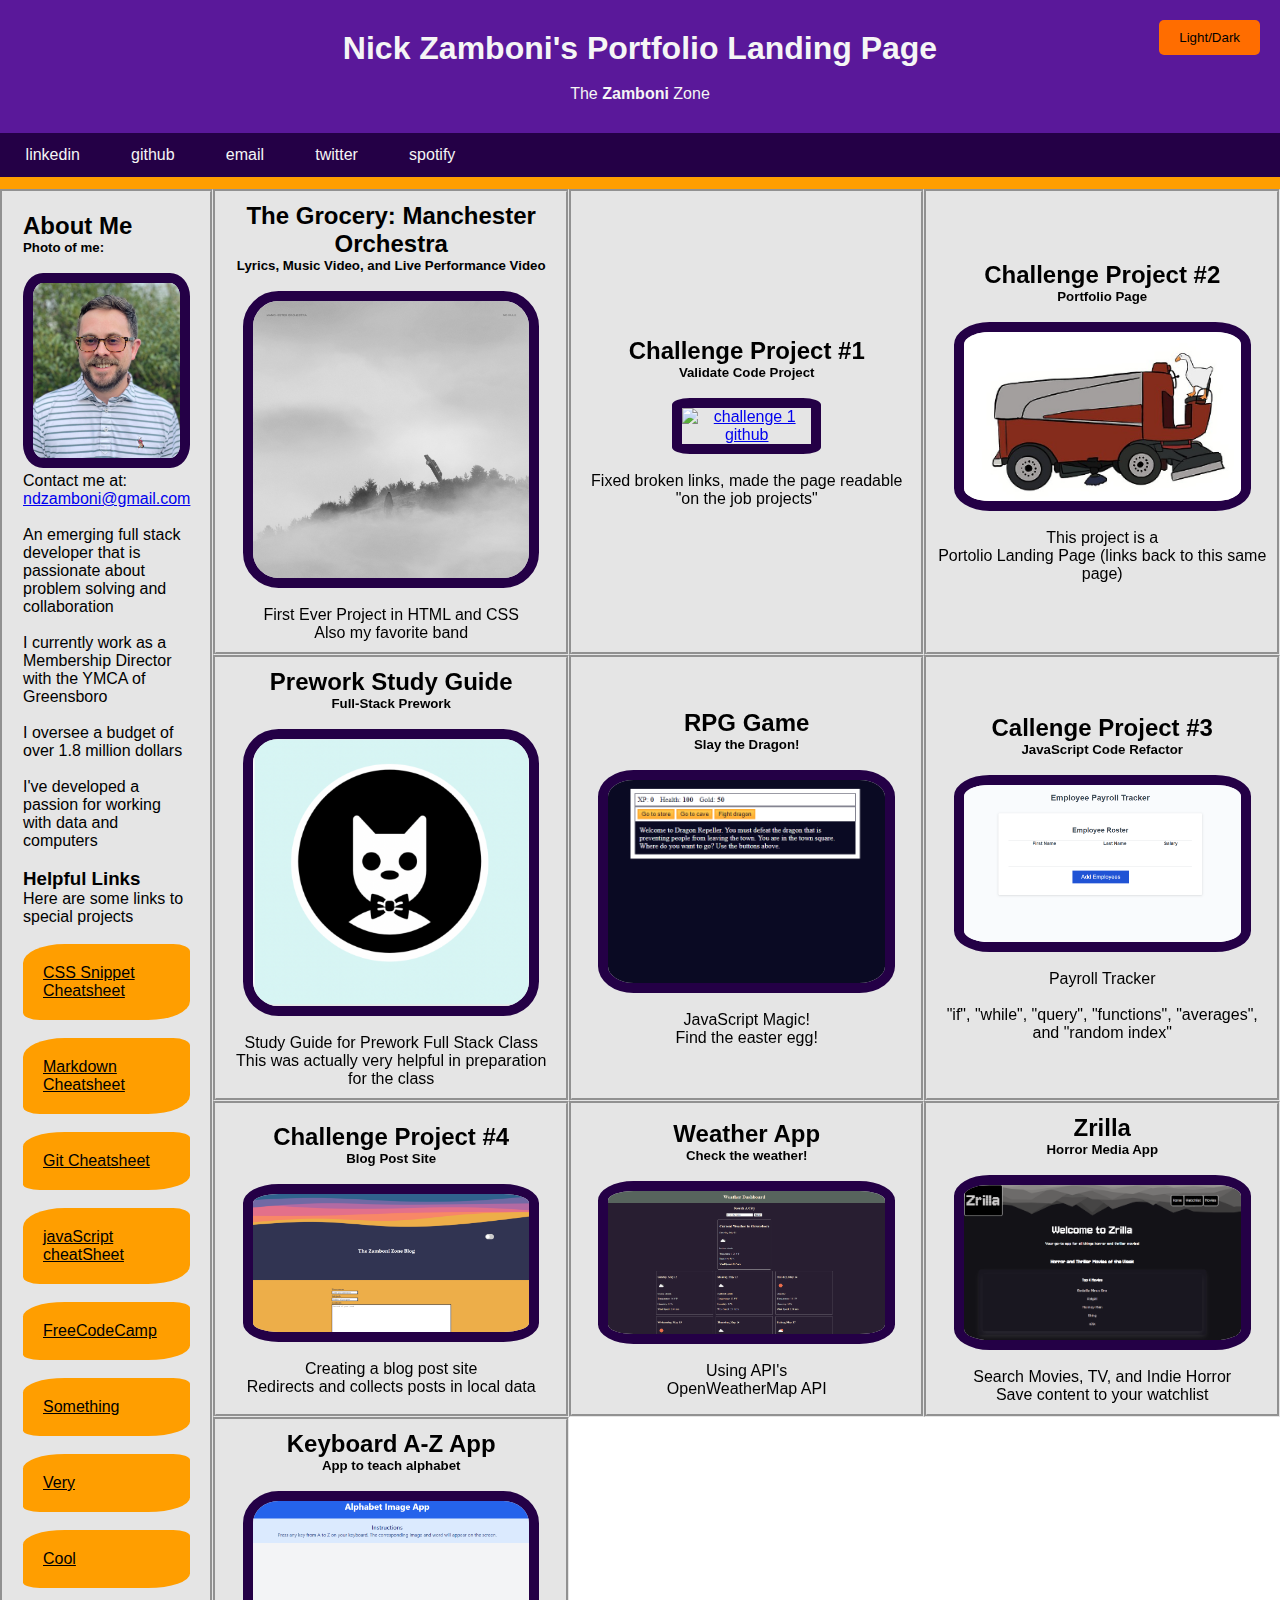
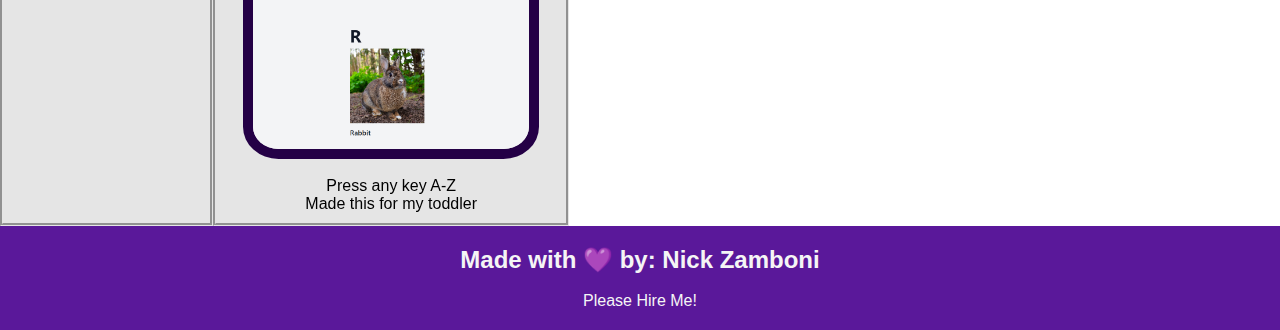
==== index.html @ e7d5af4b "added keyboard app card" ====
<!DOCTYPE html>
<html lang="en">
<head>
    <meta charset="UTF-8">
    <meta name="viewport" content="width=device-width, initial-scale=1.0">
    <link rel="stylesheet" type="text/css" href="./assets/style.css">
    <title>Nick Zamboni Portfolio</title>
</head>
<!-- let's have some fun -->
<body>
    
  <header>
    <h1 class="page-title">
    Nick Zamboni's Portfolio Landing Page
    </h1>
    <br>
    <p>The <b>Zamboni</b> Zone</p>
    <button id="mode-toggle" onclick="toggleMode()">Light/Dark</button>
  </header>
<!-- navbar can be expanded with more functions and eventually some javascript -->
  <section id="navbar">  
    <div class="navbar">
      <a href="https://www.linkedin.com/in/nick-zamboni-44664b10b/" target="_blank">linkedin</a>
      <a href="https://github.com/ndzamboni/portfolio-landing-page.git" target="_blank">github</a>
      <a href="mailto: ndzamboni@gmail.com" target="_blank">email</a>
      <a href="https://twitter.com/NickZamb" target="_blank">twitter</a>
      <a href="https://open.spotify.com/user/mqeznc6ib1rad4lov2ofrbyak?si=52d5e1c45fd34571" target="_blank">spotify</a>
      
    </div>
  </section>
<!-- vanity color under navbar -->
  <section 
    class="under-nav">
  </section>
    <!-- side column with bio and useful links. Look to make interactive eventually -->
  <div id="zamboni" class="row">
    <div class="side">
      <h2 id="about-me">About Me</h2>
      <h5>Photo of me:</h5>
      <br>
      <a href="https://www.linkedin.com/in/nick-zamboni-44664b10b/" 
        target="_blank">
        <img class="profile" 
        src="./assets/pfp.jpg" 
        alt="profile picture"></a>
      <br>
      <p id="contact-me">Contact me at: <a element class=email href="mailto:ndzamboni@gmail.com">ndzamboni@gmail.com</a></p>
      <br>
      <p>An emerging full stack developer that is passionate about problem solving and collaboration</p>
      <br>
      <p>I currently work as a Membership Director with the YMCA of Greensboro</p>
      <br>
      <p>I oversee a budget of over 1.8 million dollars</p>
      <br>
      <p>I've developed a passion for working with data and computers</p>
      <br>
<!-- helpful links. eventually will link the css cheatsheet from the mini project-->
    <h3>Helpful Links</h3>
    <p>Here are some links to special projects</p><br>
    <div class="imgg">
      <a href="https://ndzamboni.github.io/css-cheatsheet/"
      target="_blank">CSS Snippet Cheatsheet</a></div>
      <br>
    <div class="imgg">
      <a href="https://www.markdownguide.org/cheat-sheet/" 
      target="_blank">Markdown Cheatsheet</a></div>
      <br>
    <div class="imgg">
      <a href="https://education.github.com/git-cheat-sheet-education.pdf"
      target="_blank">Git Cheatsheet</a></div>
      <br>
    <div class="imgg">
      <a href="https://quickref.me/javascript.html"
      target="_blank">javaScript cheatSheet</a></div>
      <br>
    <div class="imgg">
      <a href="https://www.freecodecamp.org/"
      target="_blank">FreeCodeCamp</a></div>
      <br>
    <div class="imgg"><a href="#zamboni">Something</a>
    </div>
    <br>
    <div class="imgg"><a href="#zamboni">Very</a>
    </div>
    <br>
    <div class="imgg"><a href="#zamboni">Cool</a>
    </div>
    <br>
  </div>
<!-- main content and project cards -->
<!-- card 1 -->
  <div class="content">
    <div id="band" class="main">
    <h2>The Grocery: Manchester Orchestra</h2>
    <h5>Lyrics, Music Video, and Live Performance Video</h5>
    <br>
    <a href="https://ndzamboni.github.io/manchester-orchestra/" 
      target="_blank">
      <img class="fog" 
      src="./assets/fog.jpg" 
      alt="album art"></a><br> 
    <p>First Ever Project in HTML and CSS</p>
    <p>Also my favorite band</p>
  </div> 
<!-- card 2 -->
  <div id="challenge-1" class="main">
    <h2>Challenge Project #1</h2>
    <h5>Validate Code Project</h5>
    <br>
    <a href="https://ndzamboni.github.io/zamboni-challenge-1/" 
      target="_blank">
      <img class="fog" 
      src="./assets/digital-marketing-meeting.jpg" 
      alt="challenge 1 github"></a><br>
    <p>Fixed broken links, made the page readable</p>
    <p>"on the job projects"</p>
  </div>
<!-- card 3 -->
  <div id="challenge-2" class="main">
    <h2>Challenge Project #2</h2>
    <h5>Portfolio Page</h5><br>
    <a href="#" 
      target="_blank">
      <!-- neat trick if you target blank without a href it goes back to same page which works great for this instance -->
      <img class="fog" 
      src="./assets/goosezam.PNG" 
      alt="challenge 1 github"></a><br>
    <p>This project is a</p>
    <p>Portolio Landing Page (links back to this same page)</p>
  </div>
<!-- card 4 -->
  <div id="prework" class="main">
    <h2>Prework Study Guide</h2>
    <h5>Full-Stack Prework</h5><br>
    <a href="https://ndzamboni.github.io/prework-study-guide/" 
      target="_blank">
      <img class="fog" 
      src="./assets/bowtie-cat.png" 
      alt="bowtie cat"></a><br>
    <p>Study Guide for Prework Full Stack Class</p>
    <p>This was actually very helpful in preparation for the class</p>
  </div>
<!-- card 5 -->
<div id="rpg" class="main">
  <h2>RPG Game</h2>
  <h5>Slay the Dragon!</h5><br>
  <a href="https://ndzamboni.github.io/java-rpg/" 
    target="_blank">
    <img class="fog" 
    src="./assets/rpg.PNG" 
    alt="rpg dragon"></a><br>
  <p>JavaScript Magic!</p>
  <p>Find the easter egg!</p>
  </div> 
<!-- card 6 -->
  <div id="challenge-3" class="main">
    <h2>Callenge Project #3</h2>
    <h5>JavaScript Code Refactor</h5><br>
    <a href="https://ndzamboni.github.io/challenge-3/" 
      target="_blank">
      <img class="fog" 
      src="./assets/payroll.PNG" 
      alt="payroll tracker"></a><br>
    <p>Payroll Tracker</p><br>
    <p>"if", "while", "query", "functions", "averages", and "random index"
    </p>
  </div> 
<!-- card 7 -->
<div id="challenge-4" class="main">
  <h2>Challenge Project #4</h2>
  <h5>Blog Post Site</h5>
  <br>
  <a href="https://ndzamboni.github.io/challenge-4/" 
    target="_blank">
    <img class="fog" 
    src="./assets/blog-screenshot.PNG" 
    alt="blog sit"></a><br> 
  <p>Creating a blog post site</p>
  <p>Redirects and collects posts in local data</p>
</div> 
<!-- card 8 -->
<div id="weather" class="main">
  <h2>Weather App</h2>
  <h5>Check the weather!</h5><br>
  <a href="https://ndzamboni.github.io/challenge-6/" 
    target="_blank">
    <img class="fog" 
    src="./assets/weather-app.PNG" 
    alt="weather app"></a><br>
  <p>Using API's</p>
  <p>OpenWeatherMap API</p>
</div>
<!-- card 9 -->
<div id="zrilla" class="main">
  <h2>Zrilla</h2>
  <h5>Horror Media App</h5><br>
  <a href="https://zrilla-app.github.io/zrilla/" 
    target="_blank">
    <img class="fog" 
    src="./assets/zrilla.PNG" 
    alt="bowtie cat"></a><br>
  <p>Search Movies, TV, and Indie Horror</p>
  <p>Save content to your watchlist</p>
</div>
<!-- card 10 -->
<div id="keyboard" class="main">
  <h2>Keyboard A-Z App</h2>
  <h5>App to teach alphabet</h5><br>
  <a href="https://ndzamboni.github.io/keyboard-app/" 
    target="_blank">
    <img class="fog" 
    src="./assets/keyboardApp.PNG" 
    alt="alphabet app"></a><br>
  <p>Press any key A-Z</p>
  <p>Made this for my toddler</p>
</div> 
  </div>
  </div>
<!-- looking good -->
<div class="footer">
  <h2>Made with 💜 by: Nick Zamboni</h2>
  <br>
  <p>Please Hire Me!</p>
</div>
<script src="./landingpage.js"></script>
</body>
</html>
---- assets/style.css ----
* {
  box-sizing: border-box;
  margin: 0px;
}

body {
  font-family: "Helvetica", Arial, sans-serif;
  margin: 0;
}

header {
  padding: 30px;
  text-align: center;
  background: #5A189A;
  color: whitesmoke;
}

.navbar {
  display: flex;
  background: #240046;
}

.navbar a {
  color: whitesmoke;
  padding: 1% 2%;
  text-decoration: none;
  text-align: center;
  transition: box-shadow 0.5s ease;
  border-radius: 30% 10%;
}

.navbar a:hover {
  background-color: #FF6D00;
  background-size: 50%;
  color: black;
  transition: box-shadow .5s ease;
  box-shadow: 0 0 10px 5px #FF6D00;
}

.main:hover {
  background-color: #240046;
  background-size: 50%;
  color: whitesmoke;
}

.main img:hover {
  color: whitesmoke;
  transition: box-shadow .5s ease;
  box-shadow: 0 0 10px 5px #FF9E00;
}

.under-nav {
  background: #FF9E00;
  padding: .5%;
}

.row {
  display: flex;
}

.side {
  flex: 10%;
  flex-direction: column;
  background-color: #e5e5e5;
  padding: 20px;
  border: #e5e5e5;
  border-style:groove;
}

.main {
  flex: 1;
  background-color: #e5e5e5;
  padding: 10px;
  display: flex;
  flex-direction: column;
  justify-content: center;
  align-items: center;
  border: #e5e5e5;
  border-style:groove;
  text-align: center;
  /* border-radius: 10%; */
}

.main > a > img {
  width: 90%;
  max-width: 90%;
  height: auto;
}

.main > a {
  display: flex;
  justify-content: center;
  align-items: center;
}

.content {
  display: grid;
  grid-template-columns: repeat(3 ,1fr);
}

.imgg {
  background-color: #FF9E00;
  width: auto;
  padding: 20px;
  border-radius: 25% 10%;
}

.profile {
  width: 100%;
  height: auto;
  border: solid;
  border-width: 10px;  
  border-radius: 12%;
  border-color:#240046;
}

.profile:hover {
  transition: box-shadow .5s ease;
  box-shadow: 0 0 10px 5px #240046;
}

ul {
  list-style-type: none;
}

.fog {
  width: 50%;
  height: auto;
  border: solid;
  border-width: 10px;  
  border-radius: 12%;
  border-color:#240046;
}  

.imgg a {
  color: black;
}

.imgg a:visited {
  color: black;
}

.imgg a:hover {
  color: #5A189A;
}

.imgg a:active {
  color: #5A189A;
}

@media (max-width: 768px) {
.fog {
  width: 100%;
  }
}

.footer {
  padding: 20px;
  text-align: center;
  background: #5A189A;
  color: whitesmoke;
  
}

@media screen and (max-width: 700px) {
  .row, .navbar, .footer, .content, .main {   
    flex-direction: column;
  }
}

@media (max-width: 768px) {
  .profile {
    width: 50%;
  }
}

@media screen and (max-width: 768px) {
  .content {
    display: flex;
    flex-direction: column;
  }

  .main {
    flex:none;
    width: 100%;
  }
} 

.content {
  perspective: 1000px; /* Add perspective for 3D effect */
}

.main {
  transition: transform 0.5s ease-out; /* Transition for smooth movement */
}

* {
  transition: background-color 0.5s ease, color 0.5s ease;
}

.dark-mode .main{
  background-color: #11001C;
  color: #ffffff;
  border-color: #11001C;
  transition: background-color 0.5s ease, color 0.5s ease;
  transition: transform 0.5s ease-out;
}

.dark-mode .side{
  background-color: #11001C;
  color: #ffffff;
  border-color: #11001C;
  transition: background-color 0.5s ease, color 0.5s ease;
}

.dark-mode .content{
  background-color: #131316;
  color: #ffffff;
  transition: background-color 0.5s ease, color 0.5s ease;
}

.dark-mode img{
  border-color: #FF6D00;
  transition: border-color 0.5s ease, color 0.5s ease
}

.dark-mode .navbar{
  background-color: #290025;
  transition: background-color 0.5s ease, color 0.5s ease;
}

.dark-mode header{
  background-color: #11001C;
  color: #ffffff;
  transition: background-color 0.5s ease, color 0.5s ease;
}

.dark-mode .under-nav{
  background-color: #FF6D00;
  transition: background-color 0.5s ease, color 0.5s ease;
}

.dark-mode .footer{
  background-color: #11001C;
  color: #ffffff;
  transition: background-color 0.5s ease, color 0.5s ease;
}

.light-mode{
  background-color: #ffffff;
  color: #000000;
  transition: background-color 0.5s ease, color 0.5s ease;
}

#mode-toggle {
  position: fixed;
  top: 20px; 
  right: 20px; 
  padding: 10px 20px;
  background-color: #FF6D00;
  color: black;
  border: none;
  border-radius: 5px;
  cursor: pointer;
  transition: background-color 0.3s ease, color 0.3s ease; 
}

#mode-toggle:hover {
  background-color: #5A189A;
  color: white;
}
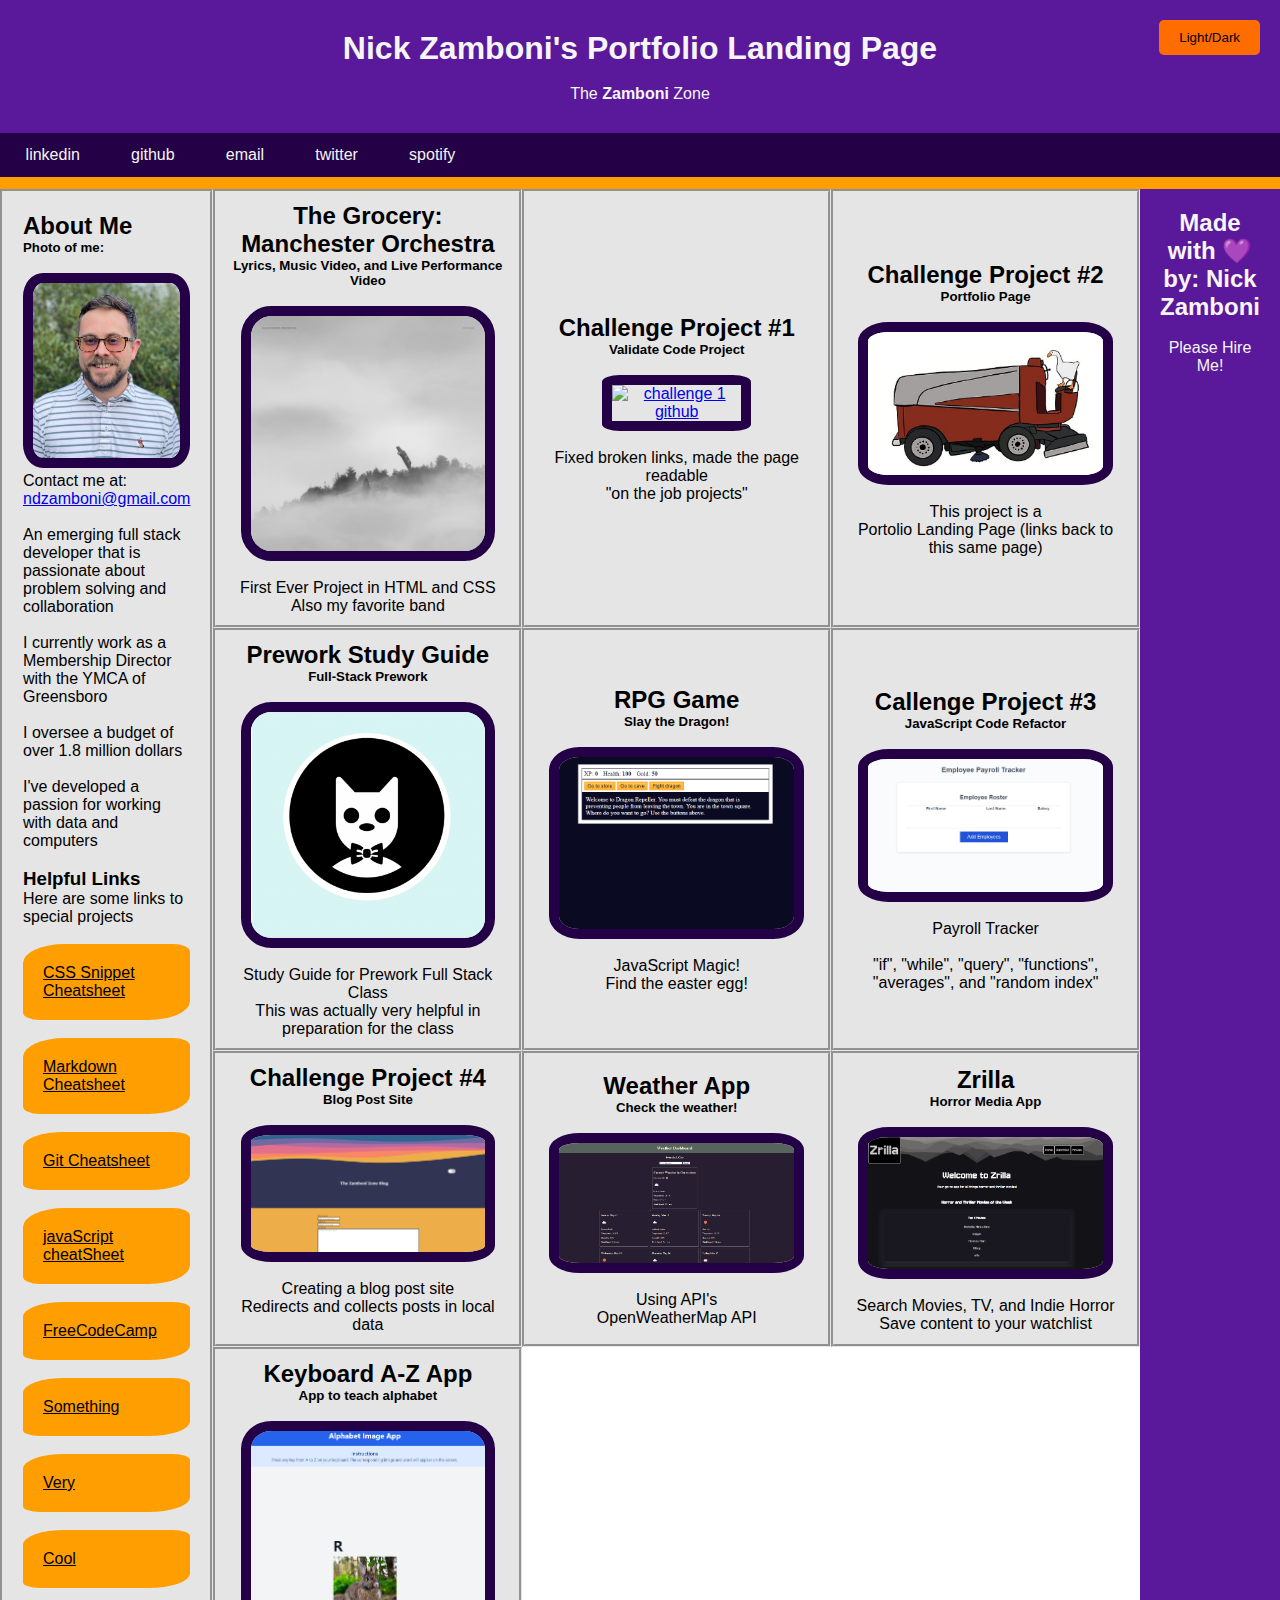
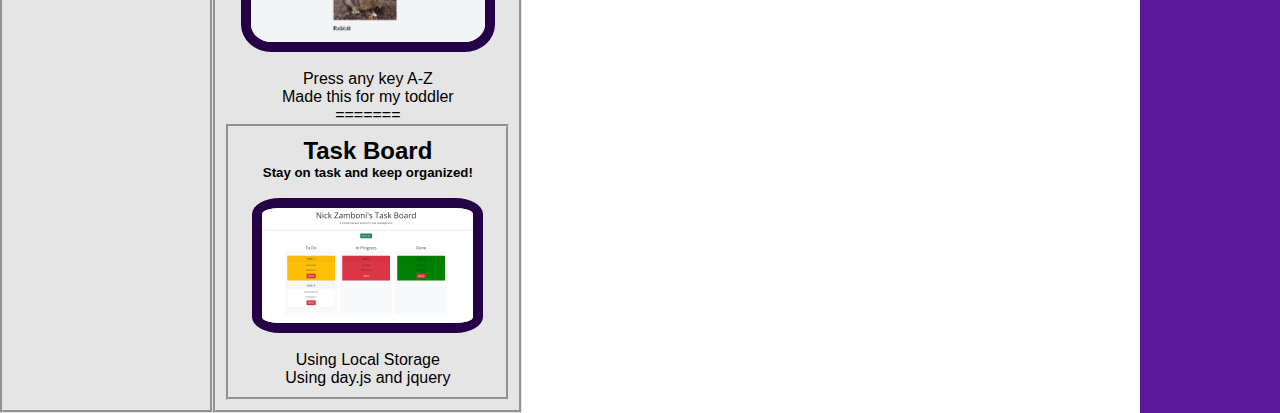
==== commit dce9dfeb: "Merge branch 'main' into added-zrilla" ====
--- a/index.html
+++ b/index.html
@@ -191,6 +191,7 @@
   <p>OpenWeatherMap API</p>
 </div>
 <!-- card 9 -->
+
 <div id="zrilla" class="main">
   <h2>Zrilla</h2>
   <h5>Horror Media App</h5><br>
@@ -213,6 +214,18 @@
     alt="alphabet app"></a><br>
   <p>Press any key A-Z</p>
   <p>Made this for my toddler</p>
+=======
+<div id="task-board" class="main">
+  <h2>Task Board</h2>
+  <h5>Stay on task and keep organized!</h5><br>
+  <a href="https://ndzamboni.github.io/challenge-5/" 
+    target="_blank">
+    <img class="fog" 
+    src="./assets/kanban.PNG" 
+    alt="kanban board"></a><br>
+  <p>Using Local Storage</p>
+  <p>Using day.js and jquery</p>
+
 </div> 
   </div>
   </div>
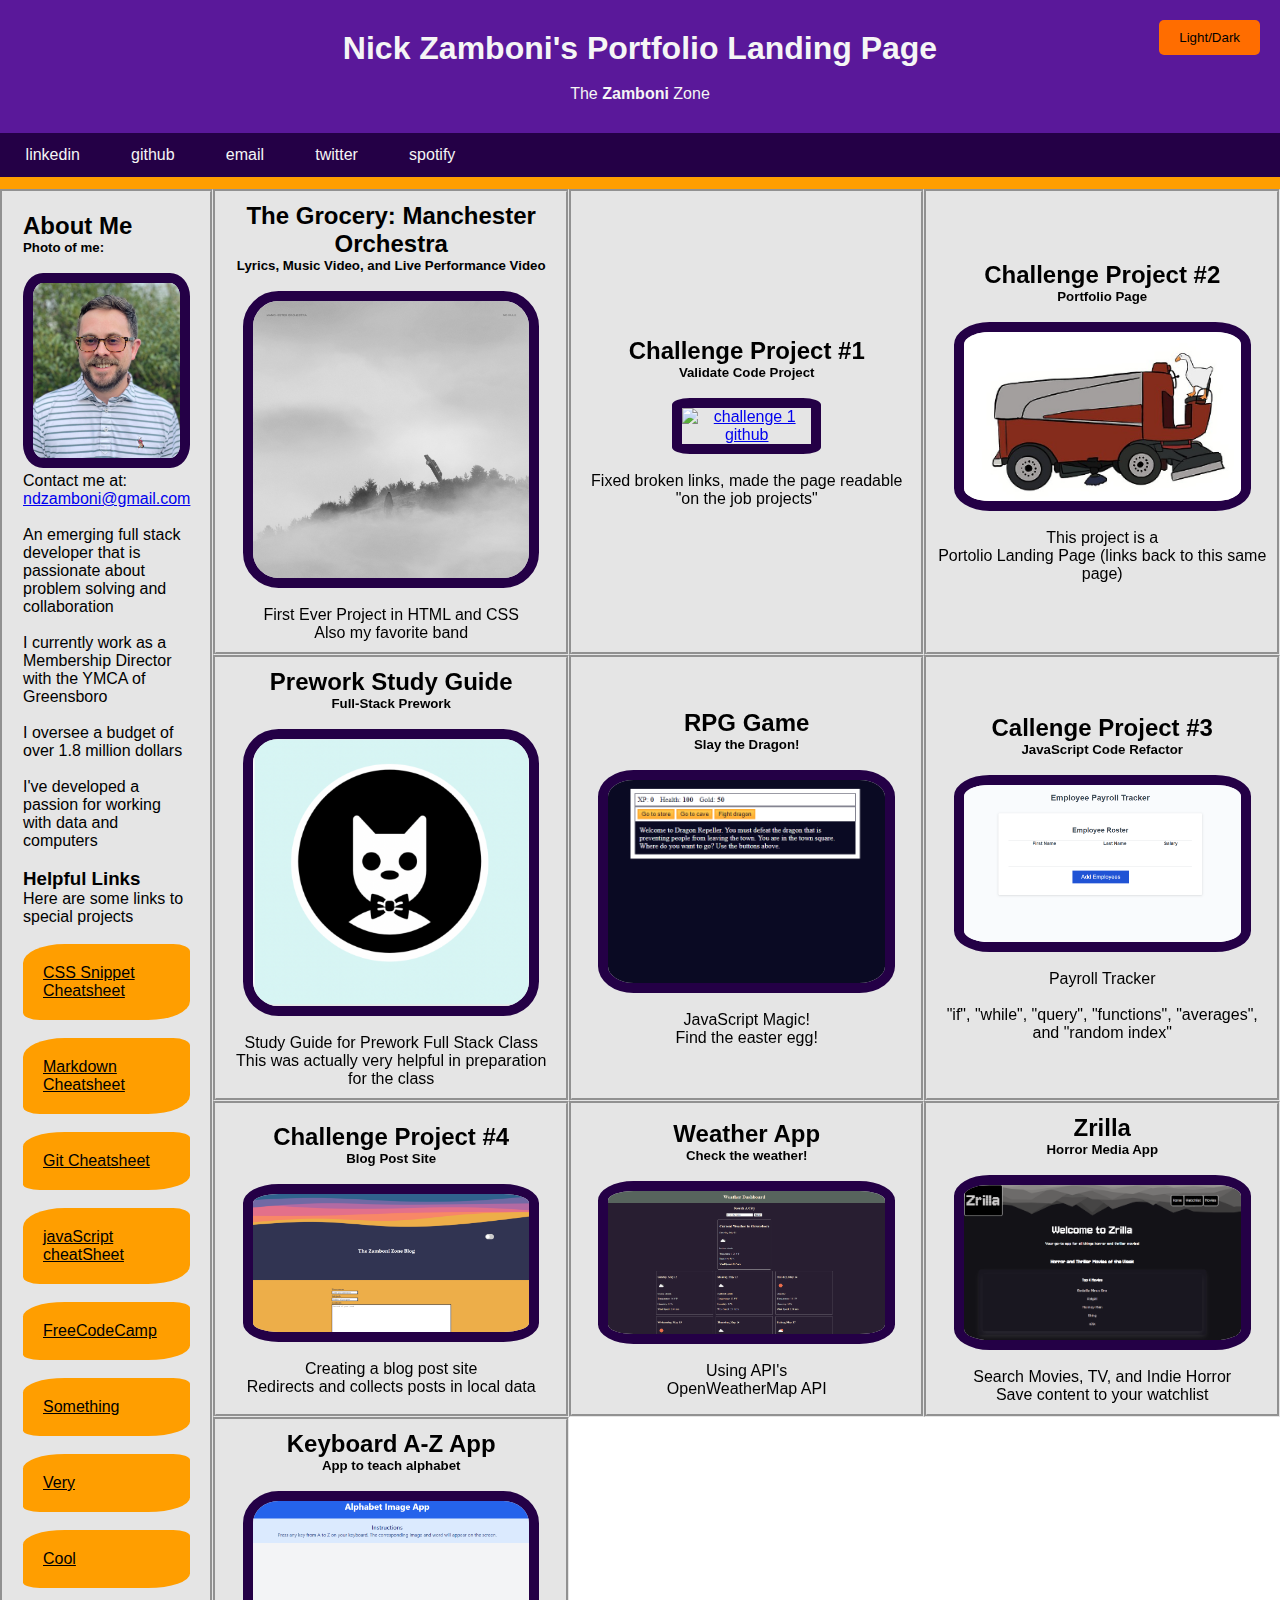
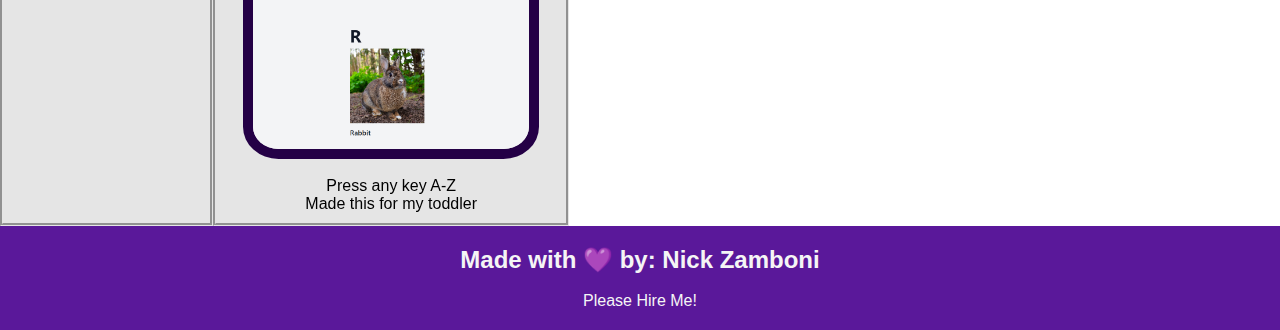
==== commit d81c6652: "does this work?" ====
--- a/index.html
+++ b/index.html
@@ -4,7 +4,7 @@
     <meta charset="UTF-8">
     <meta name="viewport" content="width=device-width, initial-scale=1.0">
     <link rel="stylesheet" type="text/css" href="./assets/style.css">
-    <title>Nick Zamboni Portfolio</title>
+    <title>Nick Zamboni Portfolio!</title>
 </head>
 <!-- let's have some fun -->
 <body>
@@ -191,7 +191,6 @@
   <p>OpenWeatherMap API</p>
 </div>
 <!-- card 9 -->
-
 <div id="zrilla" class="main">
   <h2>Zrilla</h2>
   <h5>Horror Media App</h5><br>
@@ -214,18 +213,6 @@
     alt="alphabet app"></a><br>
   <p>Press any key A-Z</p>
   <p>Made this for my toddler</p>
-=======
-<div id="task-board" class="main">
-  <h2>Task Board</h2>
-  <h5>Stay on task and keep organized!</h5><br>
-  <a href="https://ndzamboni.github.io/challenge-5/" 
-    target="_blank">
-    <img class="fog" 
-    src="./assets/kanban.PNG" 
-    alt="kanban board"></a><br>
-  <p>Using Local Storage</p>
-  <p>Using day.js and jquery</p>
-
 </div> 
   </div>
   </div>
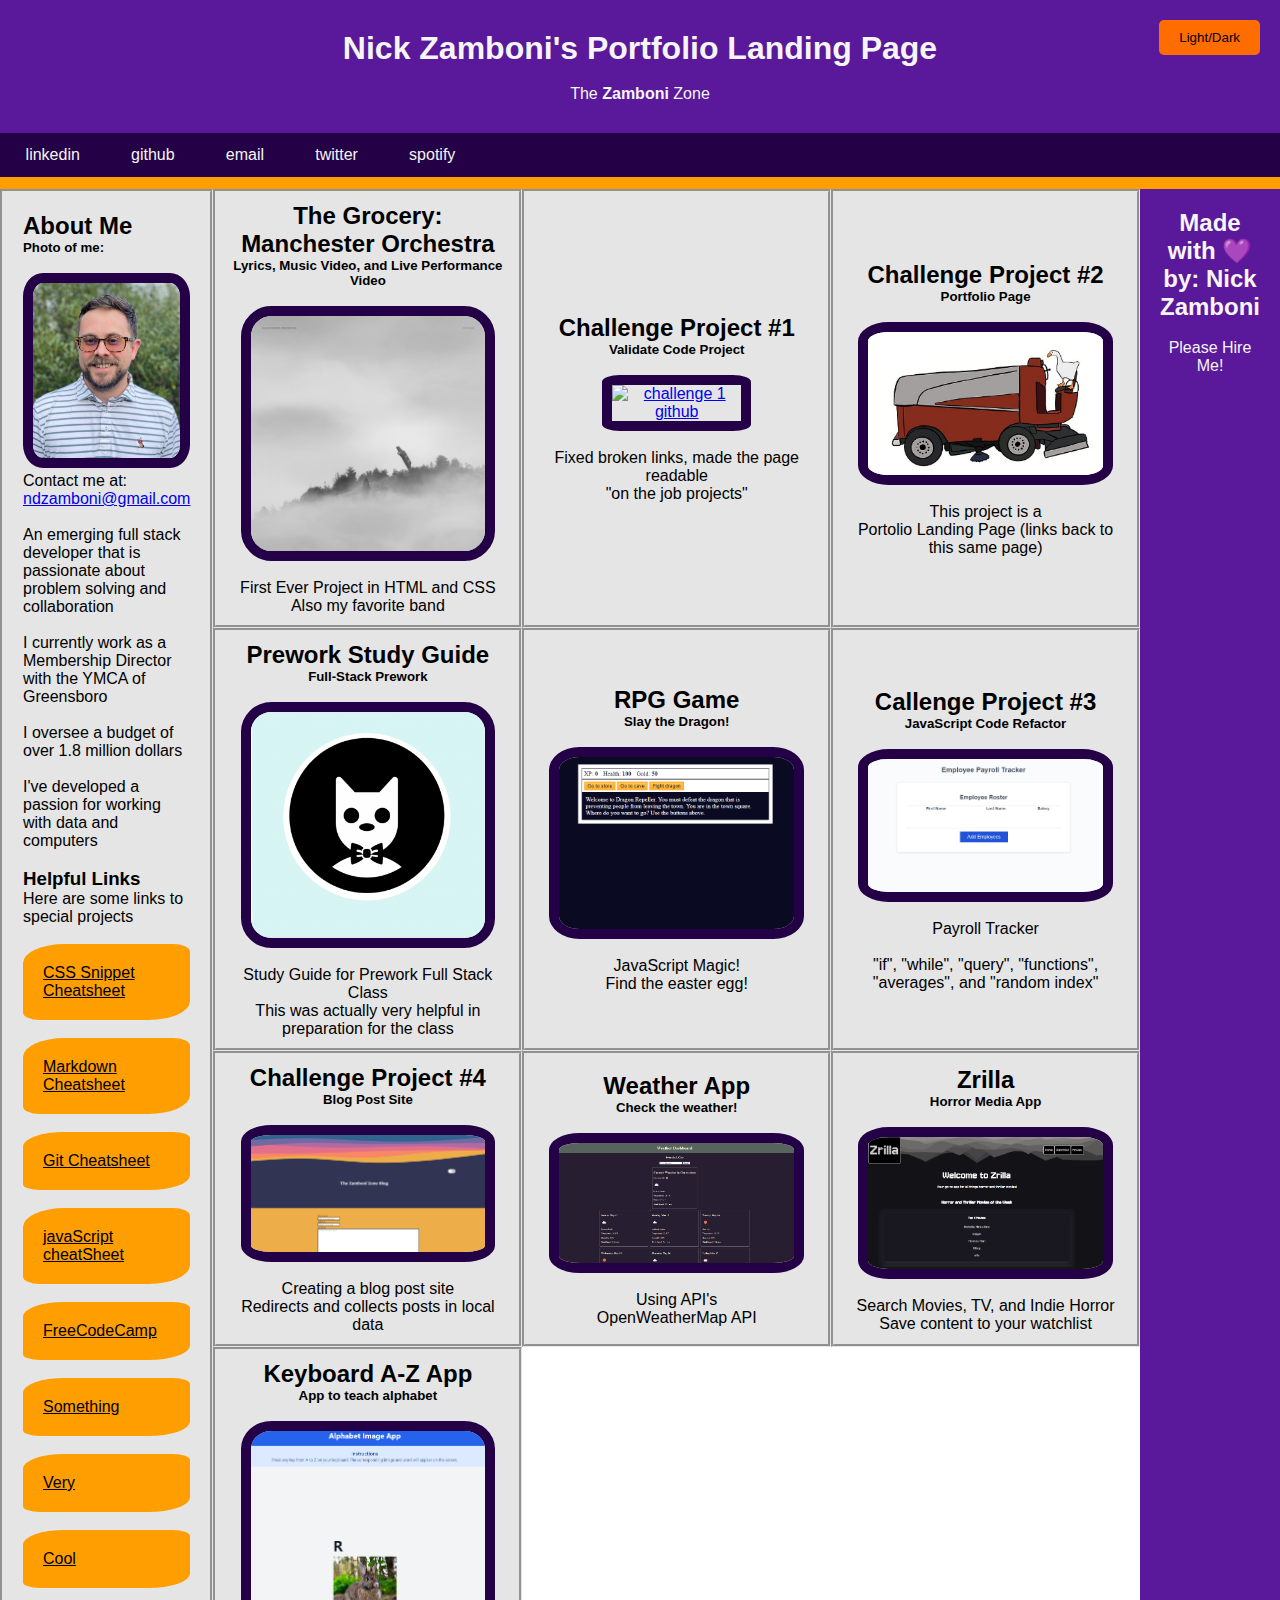
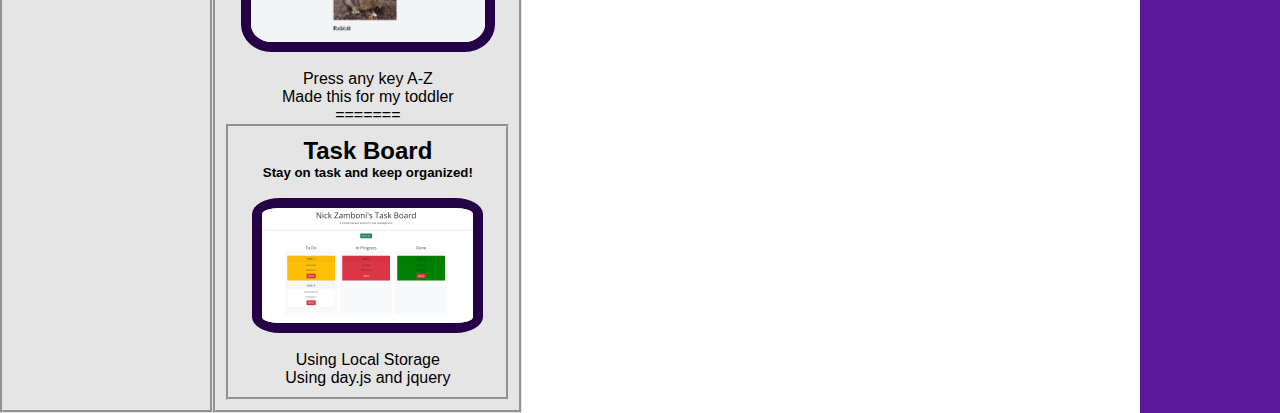
==== commit a33dcd18: "Merge branch 'added-zrilla' of https://github.com/ndzamboni/portfolio-landing-page into added-zrilla" ====
--- a/index.html
+++ b/index.html
@@ -191,6 +191,7 @@
   <p>OpenWeatherMap API</p>
 </div>
 <!-- card 9 -->
+
 <div id="zrilla" class="main">
   <h2>Zrilla</h2>
   <h5>Horror Media App</h5><br>
@@ -213,6 +214,18 @@
     alt="alphabet app"></a><br>
   <p>Press any key A-Z</p>
   <p>Made this for my toddler</p>
+=======
+<div id="task-board" class="main">
+  <h2>Task Board</h2>
+  <h5>Stay on task and keep organized!</h5><br>
+  <a href="https://ndzamboni.github.io/challenge-5/" 
+    target="_blank">
+    <img class="fog" 
+    src="./assets/kanban.PNG" 
+    alt="kanban board"></a><br>
+  <p>Using Local Storage</p>
+  <p>Using day.js and jquery</p>
+
 </div> 
   </div>
   </div>
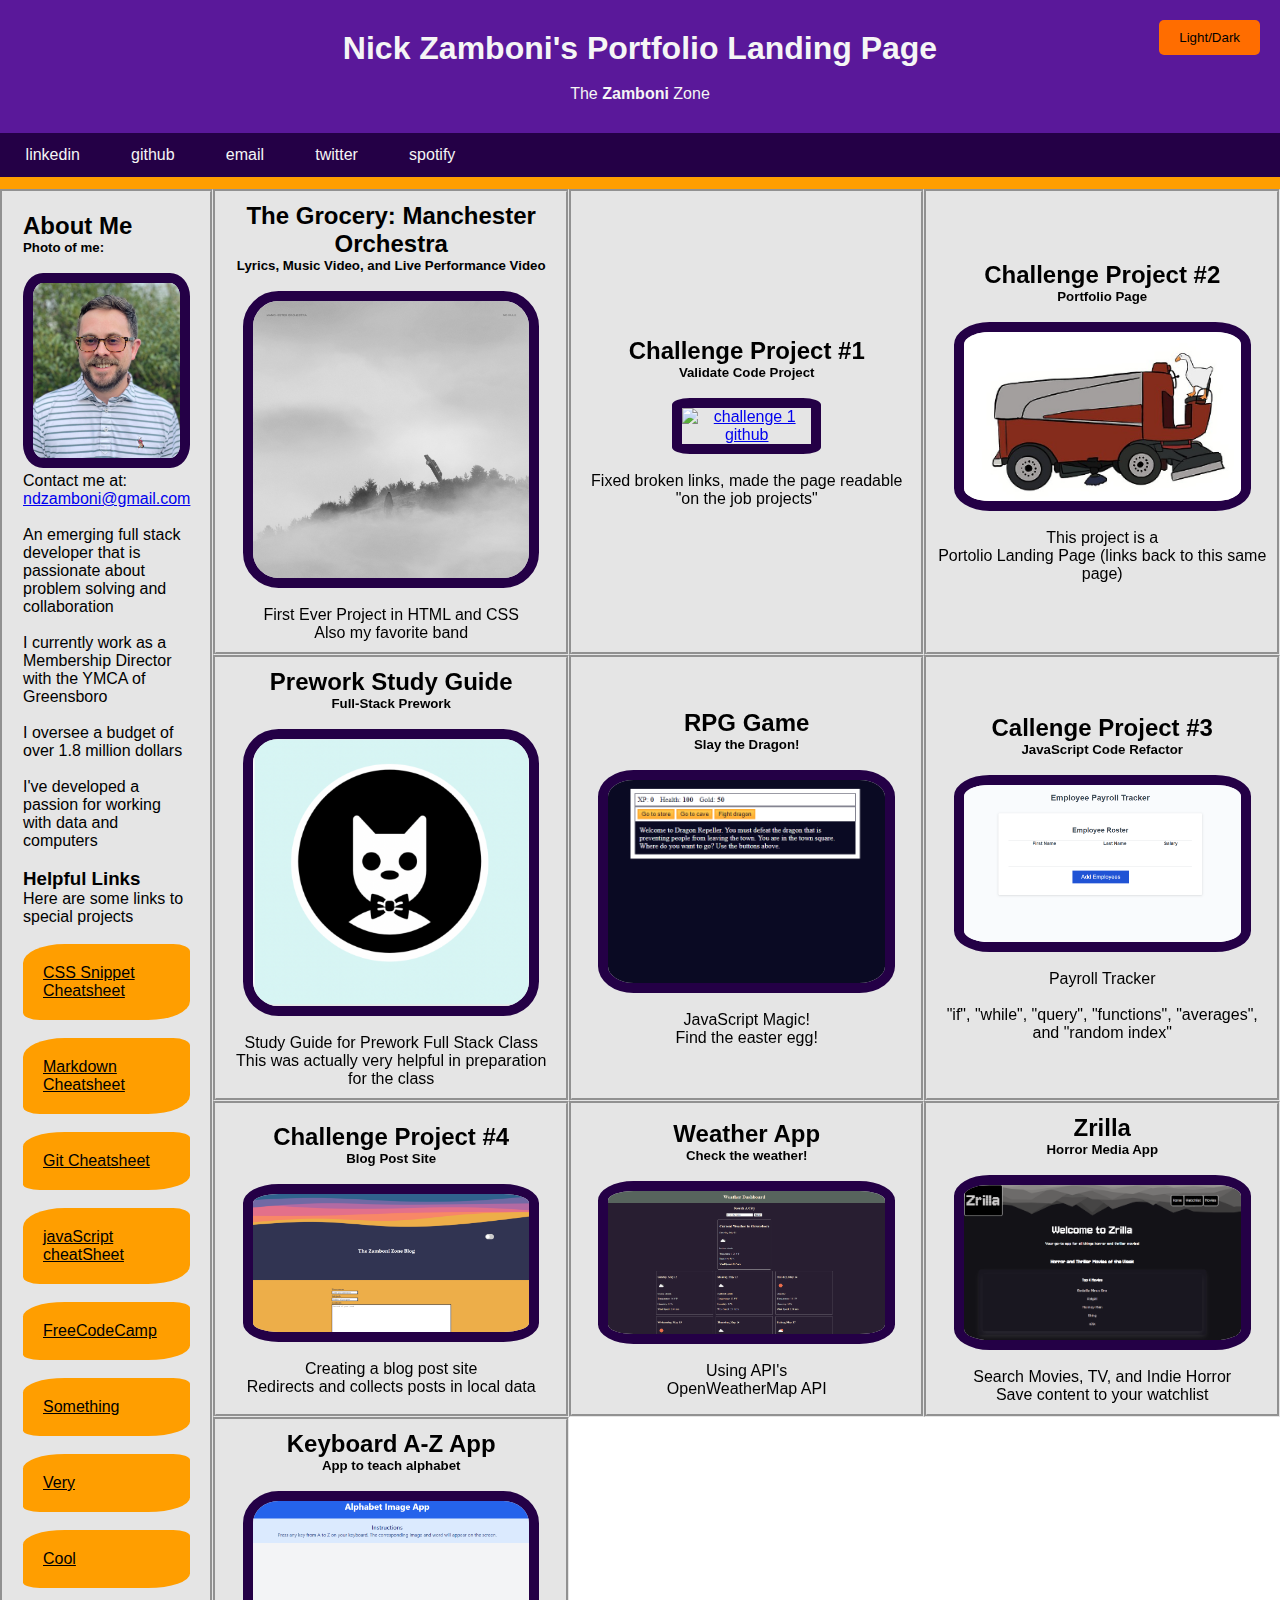
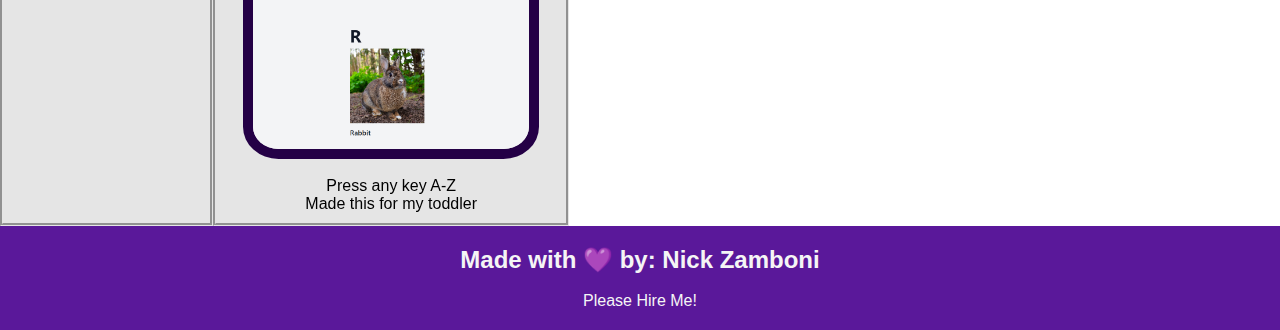
==== commit c2b5833d: "oops" ====
--- a/index.html
+++ b/index.html
@@ -214,21 +214,9 @@
     alt="alphabet app"></a><br>
   <p>Press any key A-Z</p>
   <p>Made this for my toddler</p>
-=======
-<div id="task-board" class="main">
-  <h2>Task Board</h2>
-  <h5>Stay on task and keep organized!</h5><br>
-  <a href="https://ndzamboni.github.io/challenge-5/" 
-    target="_blank">
-    <img class="fog" 
-    src="./assets/kanban.PNG" 
-    alt="kanban board"></a><br>
-  <p>Using Local Storage</p>
-  <p>Using day.js and jquery</p>
-
-</div> 
-  </div>
-  </div>
+  </div>
+  </div>
+</div>
 <!-- looking good -->
 <div class="footer">
   <h2>Made with 💜 by: Nick Zamboni</h2>
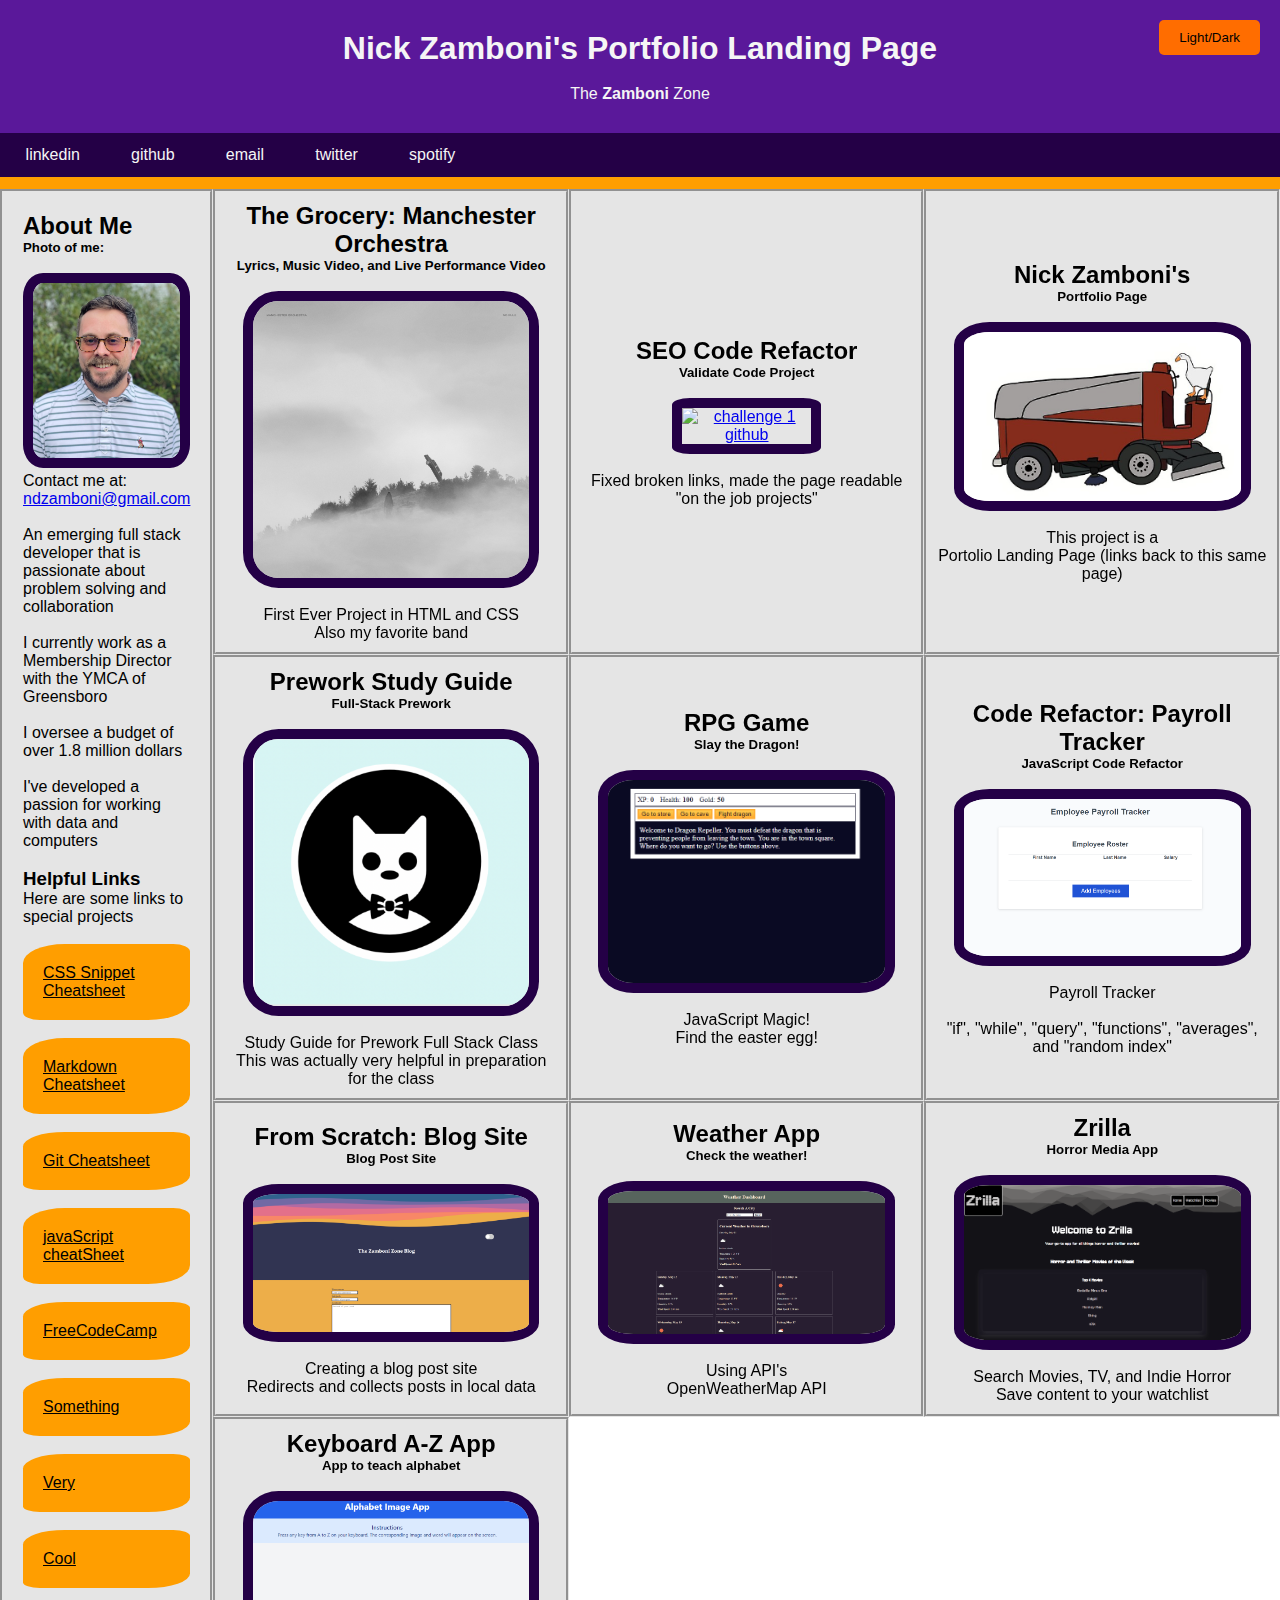
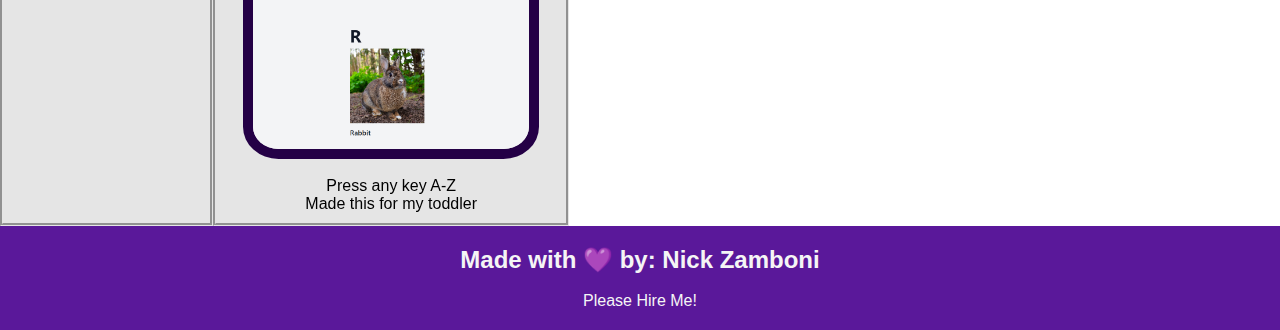
==== commit ac98691a: "Update index.html" ====
--- a/index.html
+++ b/index.html
@@ -104,7 +104,7 @@
   </div> 
 <!-- card 2 -->
   <div id="challenge-1" class="main">
-    <h2>Challenge Project #1</h2>
+    <h2>SEO Code Refactor</h2>
     <h5>Validate Code Project</h5>
     <br>
     <a href="https://ndzamboni.github.io/zamboni-challenge-1/" 
@@ -117,7 +117,7 @@
   </div>
 <!-- card 3 -->
   <div id="challenge-2" class="main">
-    <h2>Challenge Project #2</h2>
+    <h2>Nick Zamboni's</h2>
     <h5>Portfolio Page</h5><br>
     <a href="#" 
       target="_blank">
@@ -154,7 +154,7 @@
   </div> 
 <!-- card 6 -->
   <div id="challenge-3" class="main">
-    <h2>Callenge Project #3</h2>
+    <h2>Code Refactor: Payroll Tracker</h2>
     <h5>JavaScript Code Refactor</h5><br>
     <a href="https://ndzamboni.github.io/challenge-3/" 
       target="_blank">
@@ -167,10 +167,10 @@
   </div> 
 <!-- card 7 -->
 <div id="challenge-4" class="main">
-  <h2>Challenge Project #4</h2>
+  <h2>From Scratch: Blog Site</h2>
   <h5>Blog Post Site</h5>
   <br>
-  <a href="https://ndzamboni.github.io/challenge-4/" 
+  <a href="https://ndzamboni.github.io/Blog-Site/" 
     target="_blank">
     <img class="fog" 
     src="./assets/blog-screenshot.PNG" 
@@ -225,4 +225,4 @@
 </div>
 <script src="./landingpage.js"></script>
 </body>
-</html>+</html>
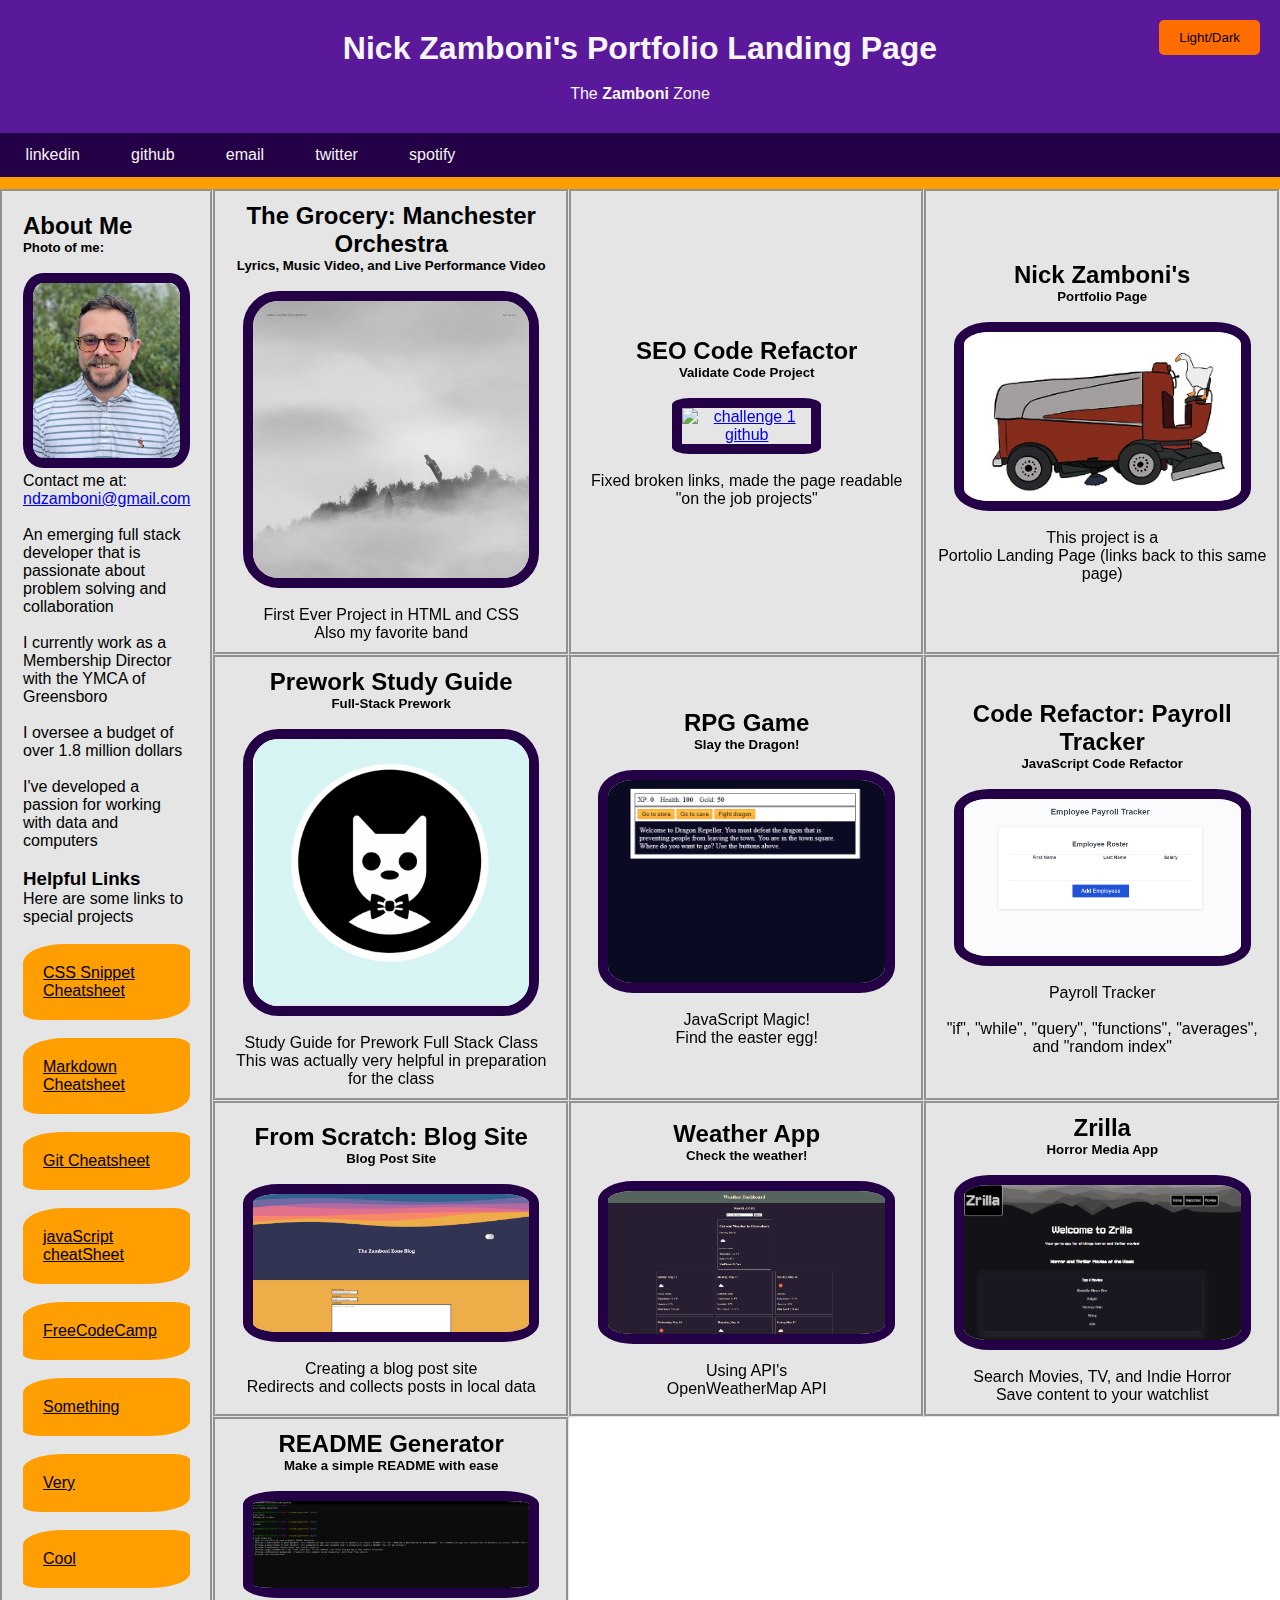
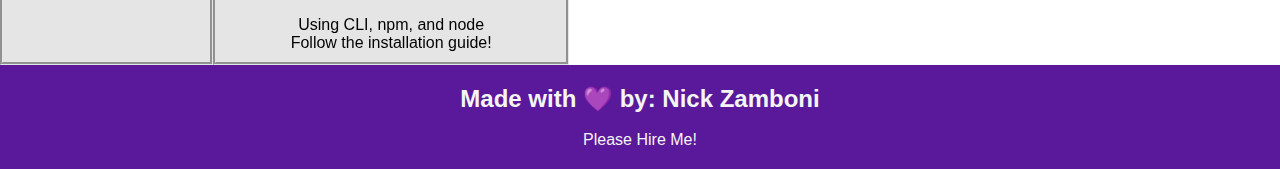
==== commit ae43e498: "Update index.html" ====
--- a/index.html
+++ b/index.html
@@ -156,7 +156,7 @@
   <div id="challenge-3" class="main">
     <h2>Code Refactor: Payroll Tracker</h2>
     <h5>JavaScript Code Refactor</h5><br>
-    <a href="https://ndzamboni.github.io/challenge-3/" 
+    <a href="https://ndzamboni.github.io/payroll-tracker/" 
       target="_blank">
       <img class="fog" 
       src="./assets/payroll.PNG" 
@@ -182,7 +182,7 @@
 <div id="weather" class="main">
   <h2>Weather App</h2>
   <h5>Check the weather!</h5><br>
-  <a href="https://ndzamboni.github.io/challenge-6/" 
+  <a href="https://ndzamboni.github.io/weather-app-nz/" 
     target="_blank">
     <img class="fog" 
     src="./assets/weather-app.PNG" 
@@ -204,16 +204,16 @@
   <p>Save content to your watchlist</p>
 </div>
 <!-- card 10 -->
-<div id="keyboard" class="main">
-  <h2>Keyboard A-Z App</h2>
-  <h5>App to teach alphabet</h5><br>
-  <a href="https://ndzamboni.github.io/keyboard-app/" 
-    target="_blank">
-    <img class="fog" 
-    src="./assets/keyboardApp.PNG" 
-    alt="alphabet app"></a><br>
-  <p>Press any key A-Z</p>
-  <p>Made this for my toddler</p>
+<div id="readmegen" class="main">
+  <h2>README Generator</h2>
+  <h5>Make a simple README with ease</h5><br>
+  <a href="https://github.com/ndzamboni/readme-generator" 
+    target="_blank">
+    <img class="fog" 
+    src="./assets/Capture2.PNG" 
+    alt="command line"></a><br>
+  <p>Using CLI, npm, and node</p>
+  <p>Follow the installation guide!</p>
   </div>
   </div>
 </div>
